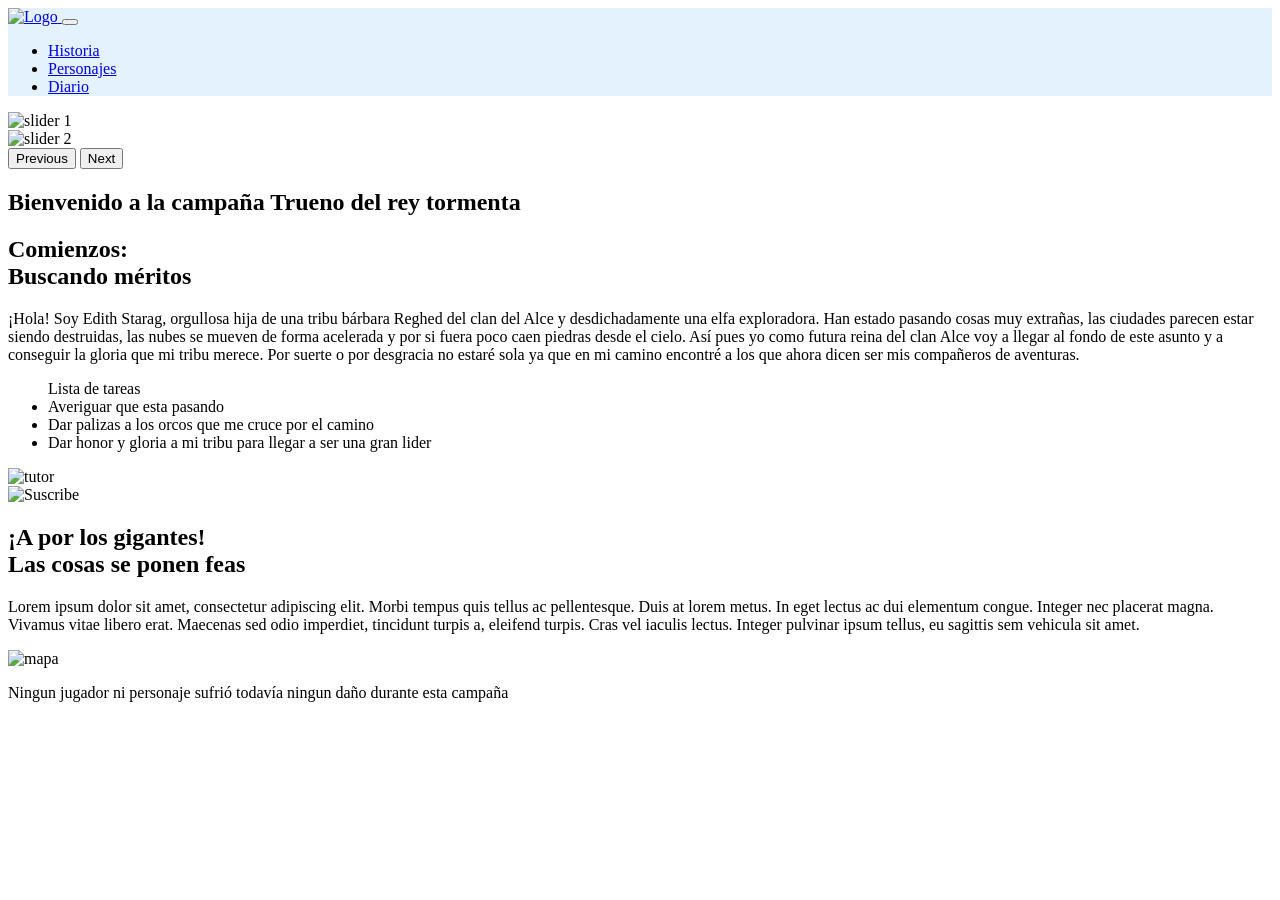
==== index.html @ e306b9ff "Add files via upload" ====
<!doctype html>
<html lang="es">
  <head>
    <title>Dungeons&dragons</title>
    <meta charset="utf-8">
    <meta name="viewport" content="width=device-width, initial-scale=1">
    <meta name="description" content="">
    <meta name="keywords" content="">
    <meta name="author" content="Yo mismo">
    <link href="vendor/bootstrap/css/bootstrap.min.css" rel="stylesheet">
    <link rel="stylesheet" href="css/style.css">  
  </head>
  <body>
 
    <header>
      <!-- Menu -->
      <nav class="navbar navbar-expand-lg fixed-top" style="background-color:#e3f2fd;">
        <div class="container fluid">
          <a class="navbar-brand" href="index.html">
            <img src="img/DnD-Symbol.png" alt="Logo" />
          </a>
          <button class="navbar-toggler" type="button" data-bs-toggle="collapse" data-bs-target="#navbarSupportedContent"
            aria-controls="navbarSupportedContent" aria-expanded="false" aria-label="Toggle navigation">
            <span class="navbar-toggler-icon"></span>
          </button>
          <div class="collapse navbar-collapse" id="navbarSupportedContent">
            <ul class="navbar-nav ms-auto mb-2 mb-lg-0">
              <li class="nav-item">
                <a class="nav-link active" href="index.html">Historia</a>
              </li>
              <li class="nav-item">
                <a class="nav-link" href="personajes.html">Personajes</a>
              </li>
              <li class="nav-item">
                <a class="nav-link" href="diario.html">Diario</a>
              </li>
            </ul>
          </div>
        </div>
      </nav>
    </header>

    <main>
      <!-- Slider -->
      <section id="carouselExampleIndicators" class="carousel slide mb-5" data-bs-ride="carousel">
        <!-- Sliders -->
        <div class="carousel-inner">
          <div class="carousel-item active">
            <img src="img/calabozos_y_dragones.jpg" class="d-block w-100" alt="slider 1">
          </div>
          <div class="carousel-item">
            <img src="img/gigante.webp" class="d-block w-100" alt="slider 2">
          </div>
        </div>
        <!-- Botones -->
        <button class="carousel-control-prev" type="button" data-bs-target="#carouselExampleIndicators"
          data-bs-slide="prev">
          <span class="carousel-control-prev-icon" aria-hidden="true"></span>
          <span class="visually-hidden">Previous</span>
        </button>
        <button class="carousel-control-next" type="button" data-bs-target="#carouselExampleIndicators"
          data-bs-slide="next">
          <span class="carousel-control-next-icon" aria-hidden="true"></span>
          <span class="visually-hidden">Next</span>
        </button>
      </section>

      <section class="pb-4">
        <div class="container">
          <h1 class="pb-5 text-center">Bienvenido a la campaña Trueno del rey tormenta</h1>
          <div class="row">
            <div class="col-md d-flex">
              <div class="text-md-start pt-2">
                <h2>Comienzos:<br> Buscando méritos</h2>
                <p>¡Hola! Soy Edith Starag, orgullosa hija de una tribu bárbara Reghed del clan del Alce y desdichadamente una elfa exploradora.
                  Han estado pasando cosas muy extrañas, las ciudades parecen estar siendo destruidas, las nubes se mueven de forma acelerada y por si
                  fuera poco caen piedras desde el cielo. Así pues yo como futura reina del clan Alce voy a llegar al fondo de este asunto y a conseguir 
                  la gloria que mi tribu merece. Por suerte o por desgracia no estaré sola ya que en mi camino encontré a los que ahora dicen ser mis compañeros
                  de aventuras.
                </p>
                <ul class="d-none d-sm-none d-md-block">Lista de tareas
                  <li>Averiguar que esta pasando</li>
                  <li>Dar palizas a los orcos que me cruce por el camino</li>
                  <li>Dar honor y gloria a mi tribu para llegar a ser una gran lider</li>
                </ul>
              </div>
            </div>
            <div class="col-md-6 text-center pb-4">
              <img src="img/party.jpg" alt="tutor" class="img-fluid">
            </div>
          </div>
        </div>
      </section>

      <section class="blog pt-4 pb-4">
        <div class="container">
            <div class="row">
                <div class="col-md-6 order-2 order-sm-1 text-center pb-4">
                    <img src="img/gigantesection.webp" alt="Suscribe" class="img-fluid">
                </div>
                <div class="col-md d-flex order-1 order-sm-2">
                  <!-- La alienación la cambiamos con text- y con align-self-center alineamos verticalmente -->
                    <div class="text-center text-md-start align-self-center">
                        <h2>¡A por los gigantes!<br>Las cosas se ponen feas</h2>
                        <p>Lorem ipsum dolor sit amet, consectetur adipiscing elit. Morbi tempus quis tellus ac pellentesque. Duis at lorem metus. In eget lectus ac dui elementum congue. Integer nec placerat magna. Vivamus vitae libero erat. Maecenas sed odio imperdiet, tincidunt turpis a, eleifend turpis. Cras vel iaculis lectus. Integer pulvinar ipsum tellus, eu sagittis sem vehicula sit amet.</p>
                        <img src="img/mapafaerun.jpg" alt="mapa" class="img-fluid">
            </div>
        </div>
      </section>

      <footer class="text-center">
        <p>Ningun jugador ni personaje sufrió todavía ningun daño durante esta campaña</p>
      </footer>
  
    <script src="vendor/bootstrap/js/bootstrap.bundle.min.js"></script>
  </body>
</html>
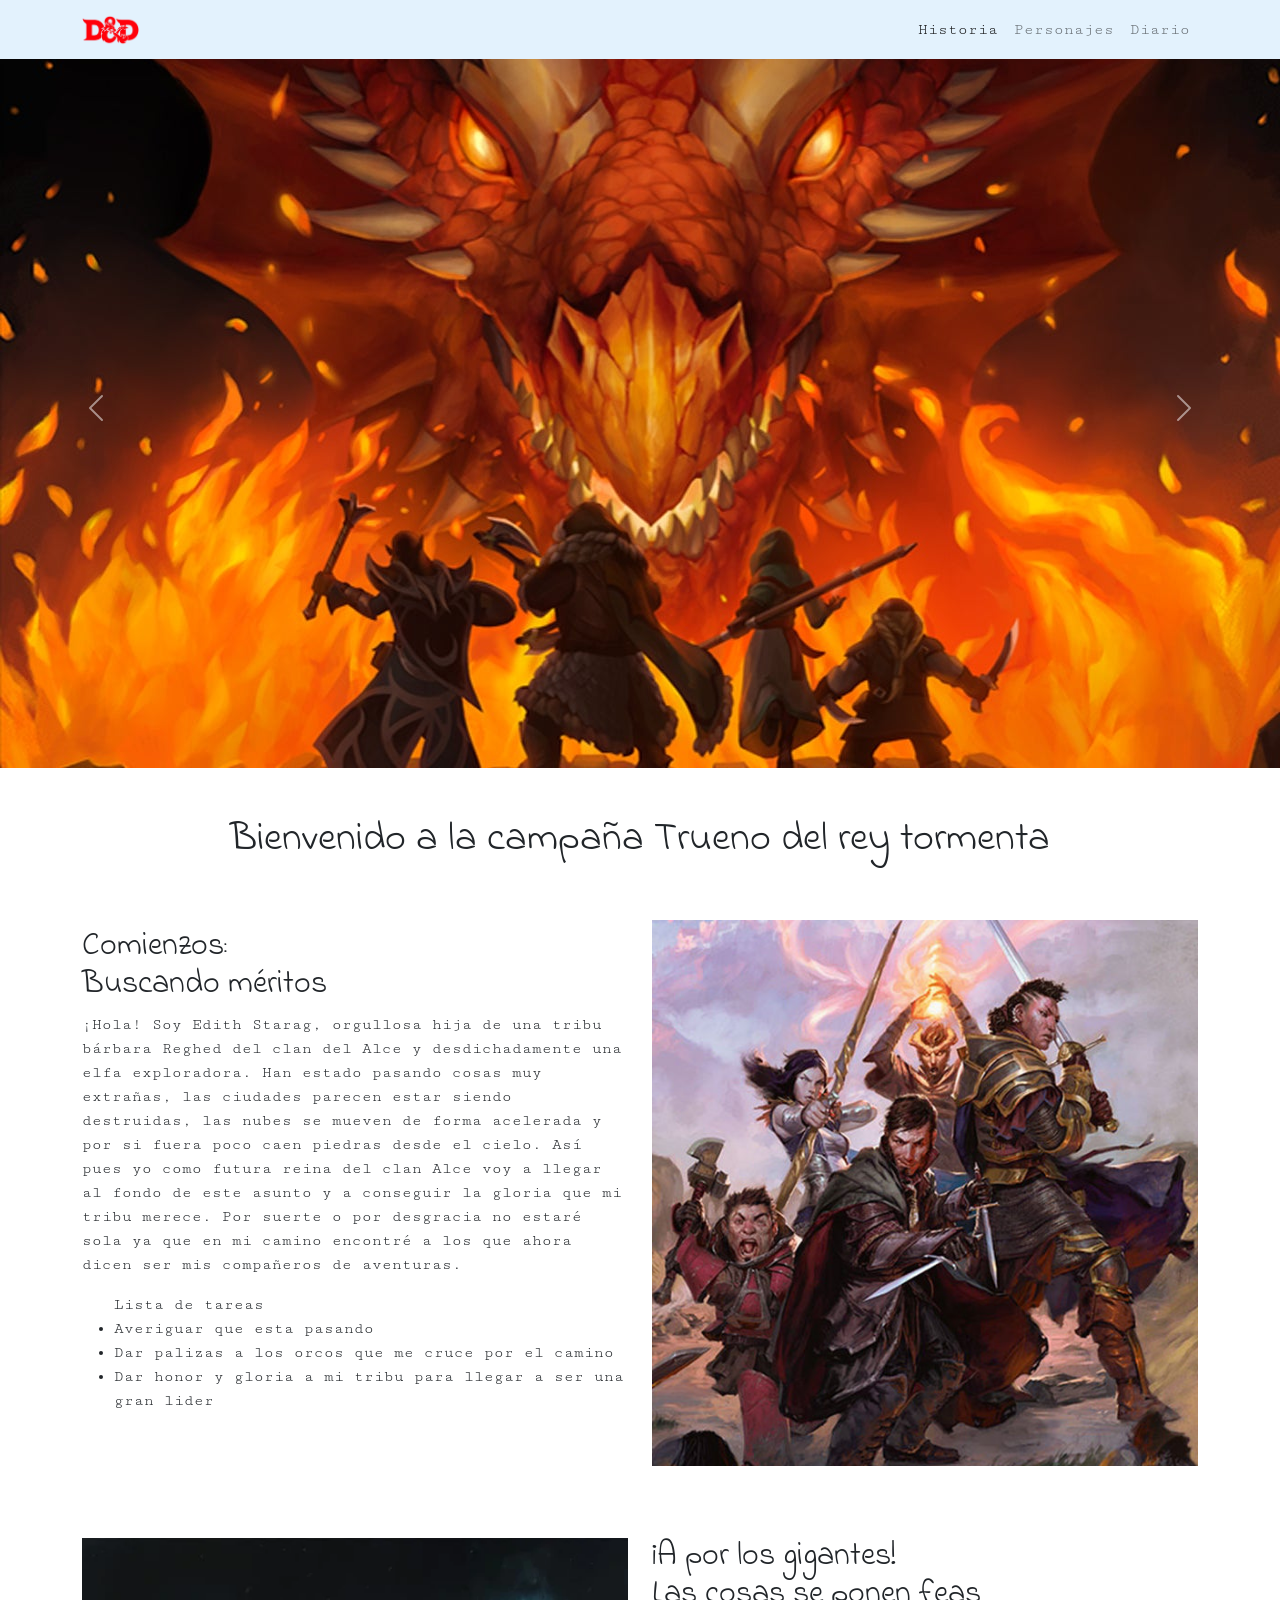
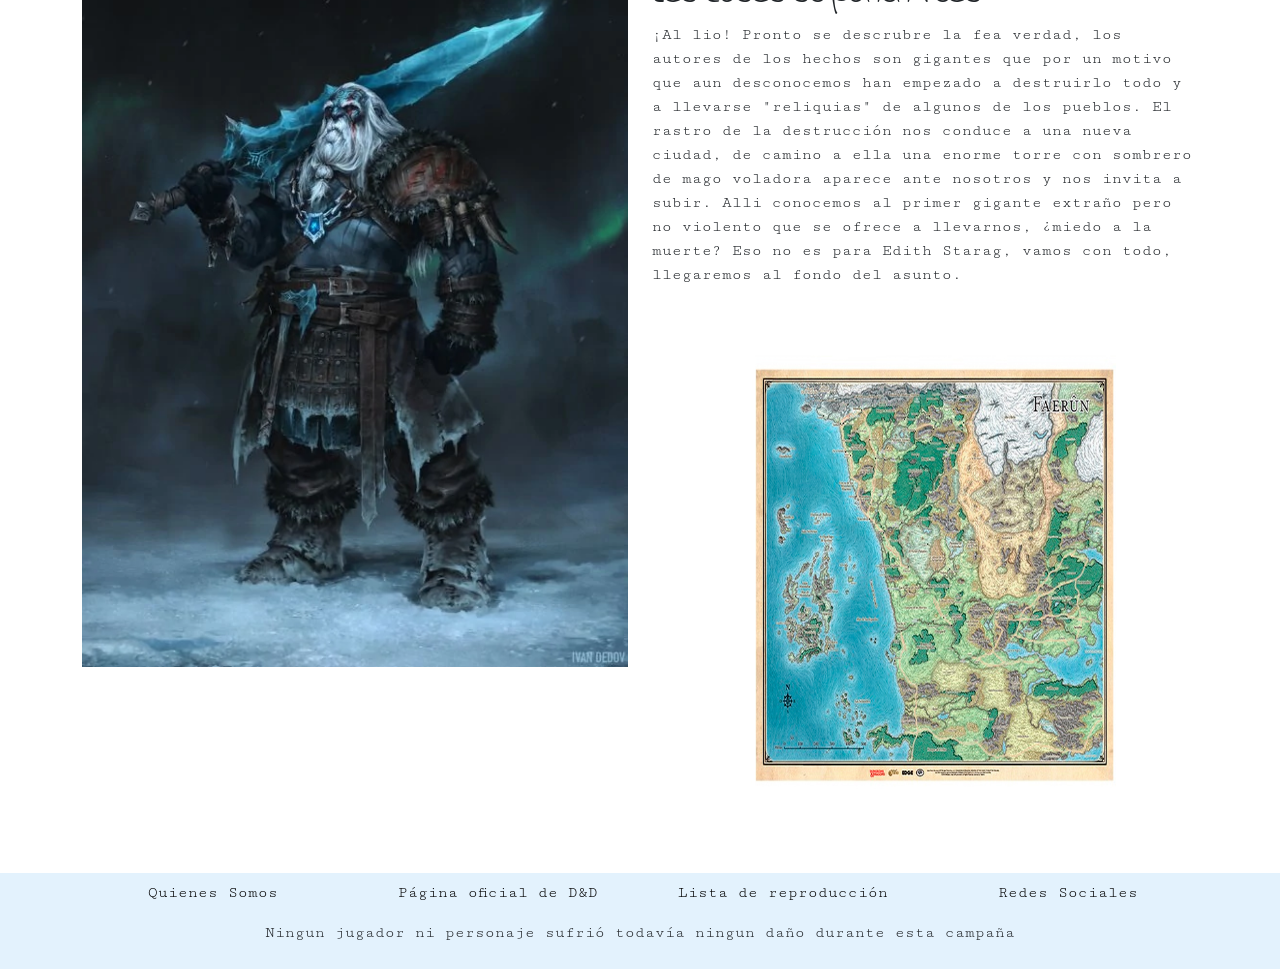
==== commit f1038c15: "Fase entregada" ====
--- a/index.html
+++ b/index.html
@@ -1,7 +1,7 @@
 <!doctype html>
 <html lang="es">
   <head>
-    <title>Dungeons&dragons</title>
+    <title>Index Dungeons&Dragons</title>
     <meta charset="utf-8">
     <meta name="viewport" content="width=device-width, initial-scale=1">
     <meta name="description" content="">
@@ -102,16 +102,46 @@
                   <!-- La alienación la cambiamos con text- y con align-self-center alineamos verticalmente -->
                     <div class="text-center text-md-start align-self-center">
                         <h2>¡A por los gigantes!<br>Las cosas se ponen feas</h2>
-                        <p>Lorem ipsum dolor sit amet, consectetur adipiscing elit. Morbi tempus quis tellus ac pellentesque. Duis at lorem metus. In eget lectus ac dui elementum congue. Integer nec placerat magna. Vivamus vitae libero erat. Maecenas sed odio imperdiet, tincidunt turpis a, eleifend turpis. Cras vel iaculis lectus. Integer pulvinar ipsum tellus, eu sagittis sem vehicula sit amet.</p>
+                        <p>¡Al lio! Pronto se descrubre la fea verdad, los autores de los hechos son gigantes que por un motivo que aun desconocemos han empezado a destruirlo todo y a llevarse "reliquias" de algunos de los pueblos. El rastro de la destrucción nos conduce a una nueva ciudad, de camino a ella una enorme torre con sombrero de mago voladora aparece ante nosotros y nos invita a subir. Alli conocemos al primer gigante extraño pero no violento que se ofrece a llevarnos, ¿miedo a la muerte? Eso no es para Edith Starag, vamos con todo, llegaremos al fondo del asunto.</p>
                         <img src="img/mapafaerun.jpg" alt="mapa" class="img-fluid">
             </div>
         </div>
       </section>
-
-      <footer class="text-center">
-        <p>Ningun jugador ni personaje sufrió todavía ningun daño durante esta campaña</p>
-      </footer>
-  
+        <footer class="text-center pt-2 pb-2">
+          <div class="container">
+            <div class="row">
+            <!-- Podemos utilizar un sistema de columnas anidado para poder mantener a izquierda en escritorio el menú de navegación -->
+                <div class="col-lg">
+                        <ul class="row list-inline">
+                            <li class="col-md text-center">
+                                <a href="#">
+                                    Quienes Somos
+                                </a>
+                            </li>
+                            <li class="col-md text-center">
+                                <a href="https://dnd.wizards.com/es" target="_blank">
+                                    Página oficial de D&D
+                                </a>
+                            </li>
+                            <li class="col-md text-center">
+                                <a href="#">
+                                    Lista de reproducción 
+                                </a>
+                            </li>
+                            <li class="col-md text-center">
+                                <a href="#">
+                                    Redes Sociales
+                                </a>
+                            </li>
+                            </ul>
+                    
+                  </div>
+            </div>
+          </div>
+          <p>Ningun jugador ni personaje sufrió todavía ningun daño durante esta campaña</p>
+        </footer>
+      </div>
+     
     <script src="vendor/bootstrap/js/bootstrap.bundle.min.js"></script>
   </body>
 </html>
--- a/css/style.css
+++ b/css/style.css
@@ -0,0 +1,27 @@
+@import url('https://fonts.googleapis.com/css2?family=Cutive+Mono&family=Indie+Flower&display=swap');
+
+h1,h2,h3,h4,h5,h6{
+    font-family: 'Indie Flower', cursive;
+  }
+   
+  
+   body {
+    font-family: 'Cutive Mono', monospace;
+   }
+main {
+    margin-top: 3rem;
+}
+
+header img {
+    height: 2rem;
+}
+
+footer {
+    background-color: #e3f2fd;
+}
+
+footer a{
+    color: black;
+    text-decoration: none;
+}
+
